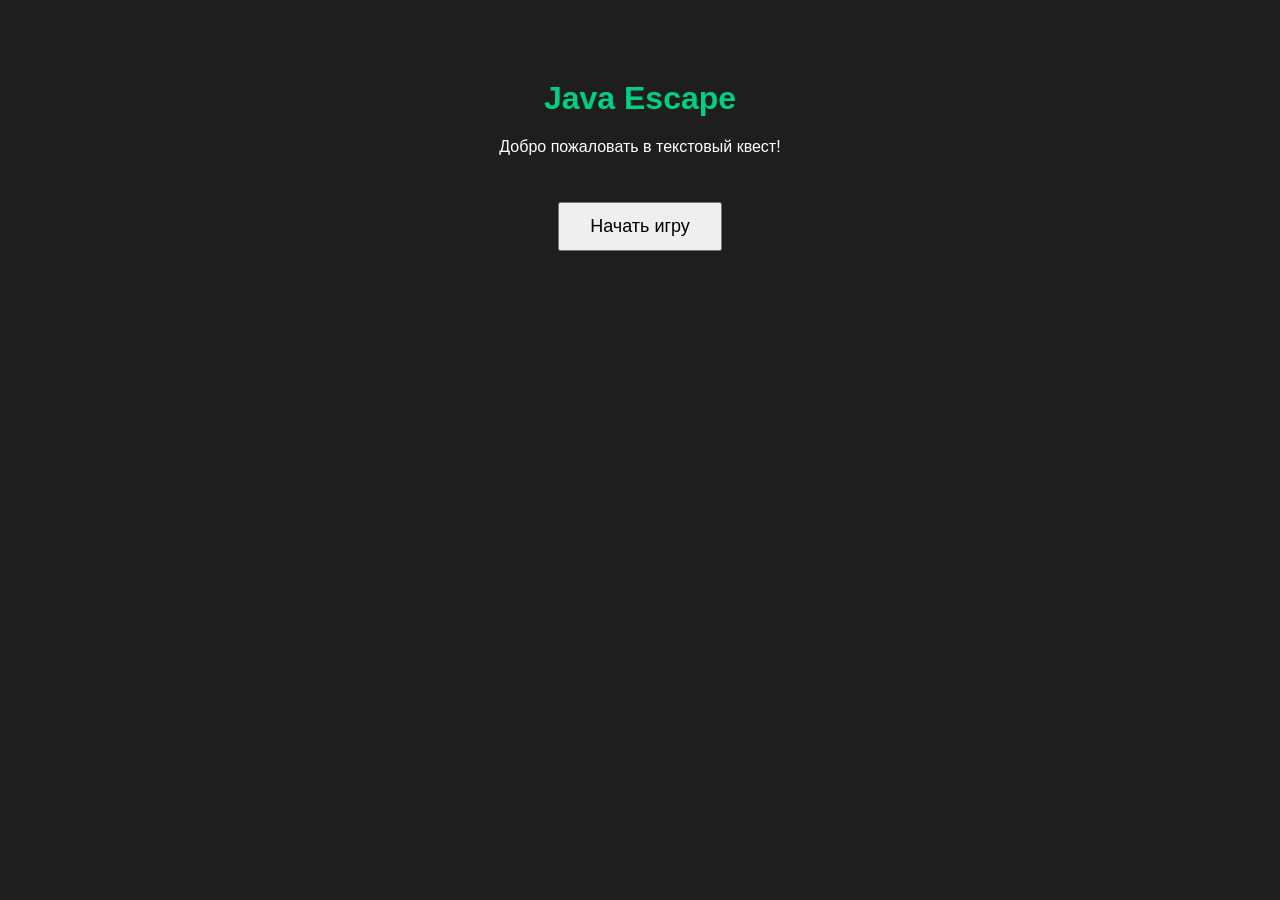
==== src/main/webapp/index.html @ 9ac8bb10 "Create project models and configure Tomcat" ====
<!DOCTYPE html>
<html lang="ru">
<head>
    <meta charset="UTF-8">
    <title>Java Escape</title>

    <link rel="stylesheet" href="css/style.css">
</head>
<body>

<h1>Java Escape</h1>

<p>Добро пожаловать в текстовый квест!</p>

<button>Начать игру</button>

<script src="js/index.js"></script>

</body>
</html>
---- src/main/webapp/css/style.css ----
body {
    margin: 0;
    padding: 0;
    background: #1e1e1e;
    color: white;
    font-family: Arial, sans-serif;
    text-align: center;
}

h1 {
    margin-top: 80px;
    color: #00d084;
}

button {
    margin-top: 30px;
    padding: 12px 30px;
    font-size: 18px;
    cursor: pointer;
}
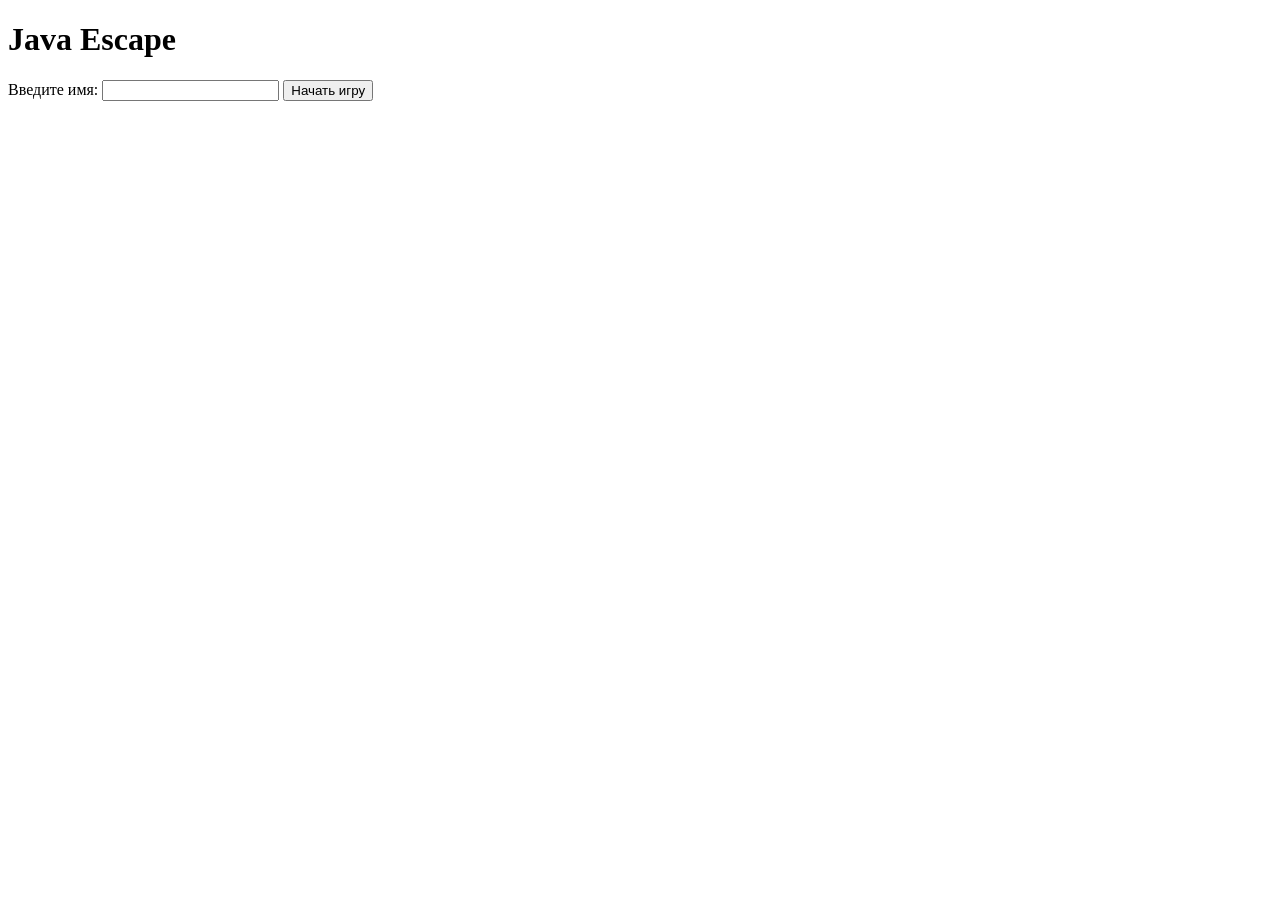
==== commit 57da20c2: "game logic and question flow" ====
--- a/src/main/webapp/index.html
+++ b/src/main/webapp/index.html
@@ -3,18 +3,20 @@
 <head>
     <meta charset="UTF-8">
     <title>Java Escape</title>
-
-    <link rel="stylesheet" href="css/style.css">
 </head>
 <body>
 
 <h1>Java Escape</h1>
 
-<p>Добро пожаловать в текстовый квест!</p>
+<form action="/JavaEscape/start" method="post">
 
-<button>Начать игру</button>
+    <label for="name">Введите имя:</label>
 
-<script src="js/index.js"></script>
+    <input type="text" id="name" name="name" required>
+
+    <button type="submit">Начать игру</button>
+
+</form>
 
 </body>
 </html>
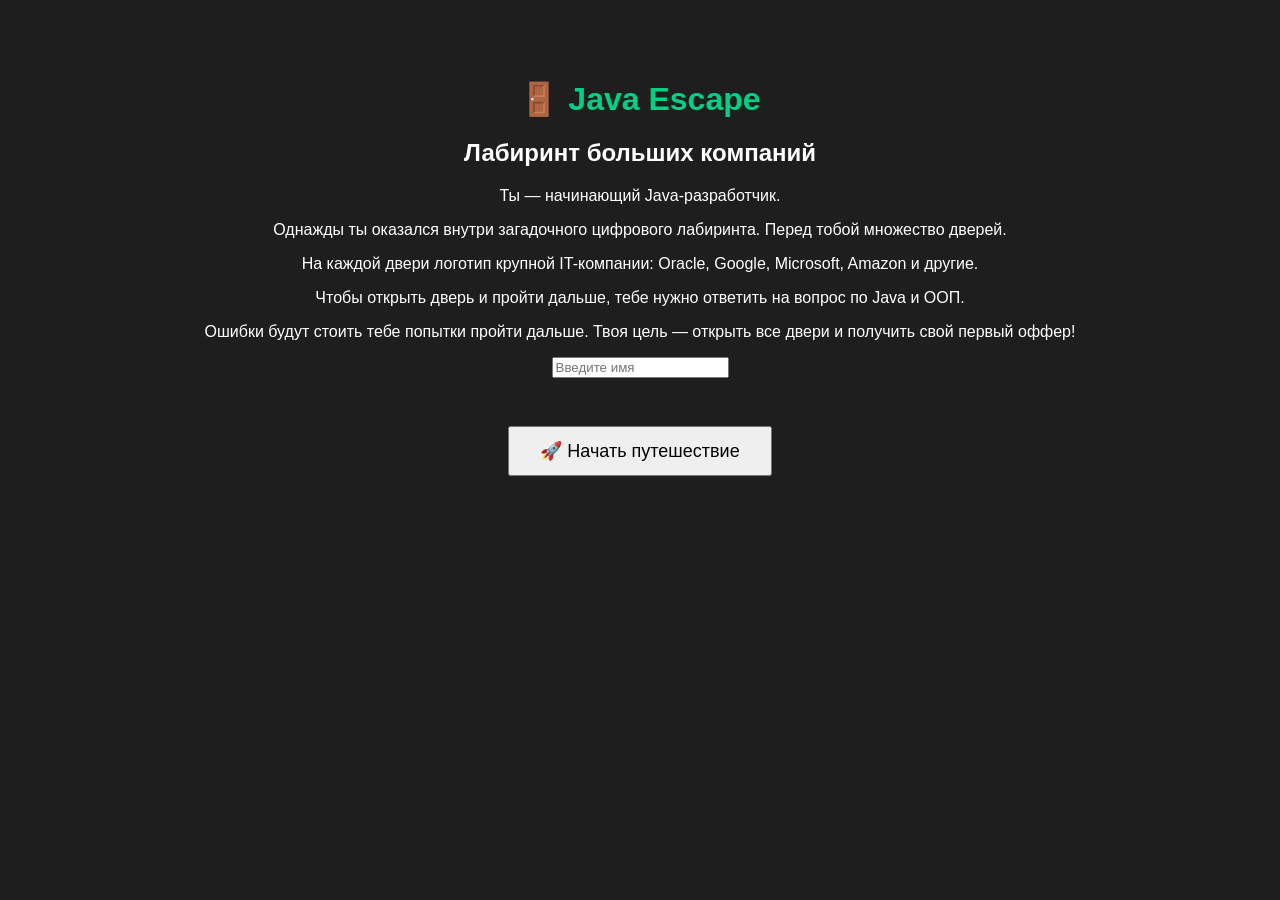
==== commit 3f381257: "Finish Java Escape game" ====
--- a/src/main/webapp/index.html
+++ b/src/main/webapp/index.html
@@ -3,20 +3,59 @@
 <head>
     <meta charset="UTF-8">
     <title>Java Escape</title>
+    <link rel="stylesheet" href="css/style.css">
 </head>
+
 <body>
 
-<h1>Java Escape</h1>
+<div class="game-container">
 
-<form action="/JavaEscape/start" method="post">
+    <h1>🚪 Java Escape</h1>
 
-    <label for="name">Введите имя:</label>
+    <h2>Лабиринт больших компаний</h2>
 
-    <input type="text" id="name" name="name" required>
+    <p>
+        Ты — начинающий Java-разработчик.
+    </p>
 
-    <button type="submit">Начать игру</button>
+    <p>
+        Однажды ты оказался внутри загадочного цифрового лабиринта.
+        Перед тобой множество дверей.
+    </p>
 
-</form>
+    <p>
+        На каждой двери логотип крупной IT-компании:
+        Oracle, Google, Microsoft, Amazon и другие.
+    </p>
+
+    <p>
+        Чтобы открыть дверь и пройти дальше,
+        тебе нужно ответить на вопрос по Java и ООП.
+    </p>
+
+    <p>
+        Ошибки будут стоить тебе попытки пройти дальше.
+        Твоя цель — открыть все двери и получить свой первый оффер!
+    </p>
+
+
+    <form action="start" method="post">
+
+        <input
+                type="text"
+                name="name"
+                placeholder="Введите имя">
+
+        <br><br>
+
+        <button>
+            🚀 Начать путешествие
+        </button>
+
+    </form>
+
+
+</div>
 
 </body>
 </html>
--- a/src/main/webapp/css/style.css
+++ b/src/main/webapp/css/style.css
@@ -0,0 +1,20 @@
+body {
+    margin: 0;
+    padding: 0;
+    background: #1e1e1e;
+    color: white;
+    font-family: Arial, sans-serif;
+    text-align: center;
+}
+
+h1 {
+    margin-top: 80px;
+    color: #00d084;
+}
+
+button {
+    margin-top: 30px;
+    padding: 12px 30px;
+    font-size: 18px;
+    cursor: pointer;
+}
